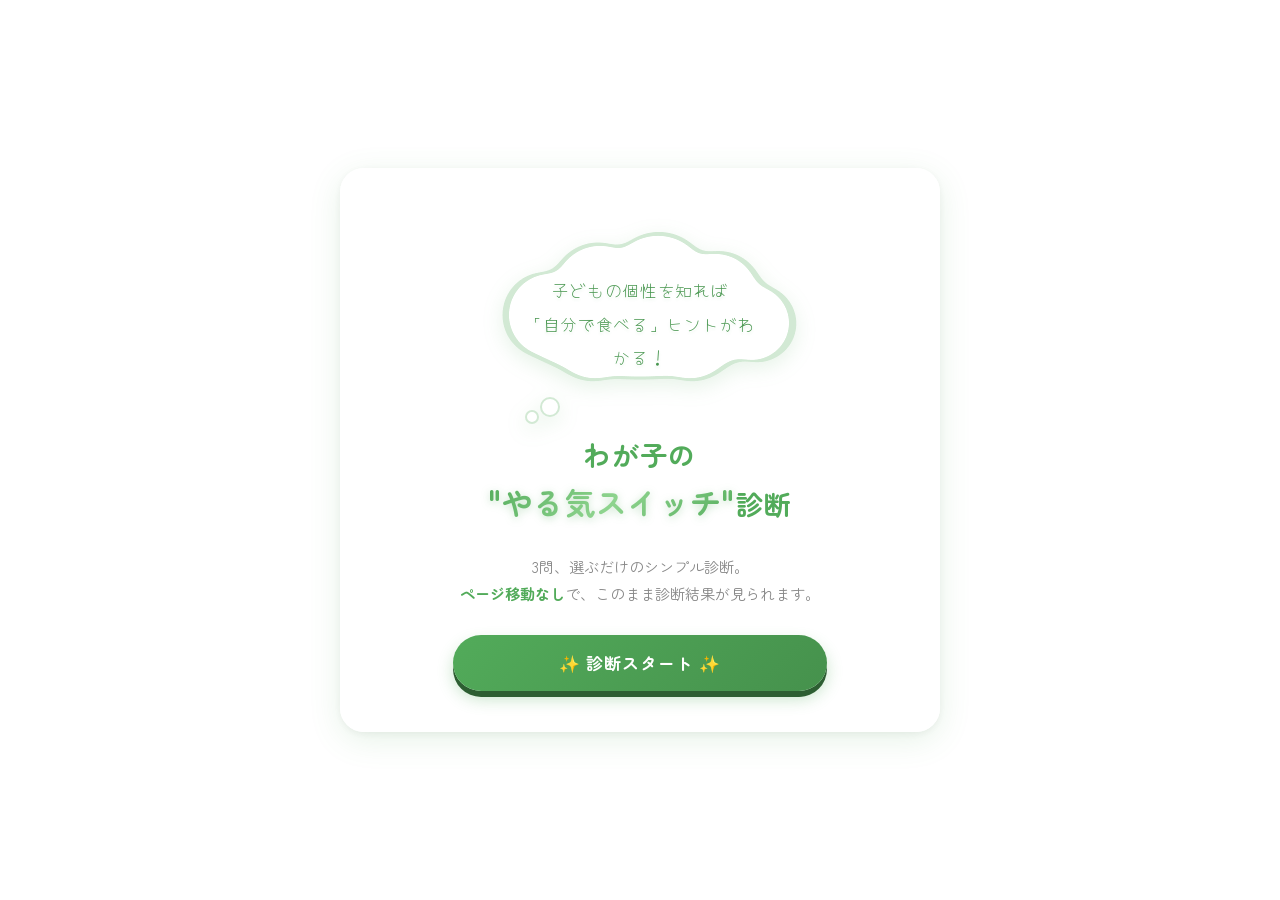
==== demo/b/index.html @ 5eb46812 "色を--coral連動に修正＋グリーンBデモ追加（雲文字も食育に）" ====
<!DOCTYPE html>
<html lang="ja">

<head>
    <meta charset="UTF-8">
    <meta name="viewport" content="width=device-width, initial-scale=1.0">
    <title>わが子の"やる気スイッチ"診断</title>
    <link rel="preconnect" href="https://fonts.googleapis.com">
    <link rel="preconnect" href="https://fonts.gstatic.com" crossorigin>
    <link href="https://fonts.googleapis.com/css2?family=Zen+Maru+Gothic:wght@400;700&family=Yomogi&display=swap" rel="stylesheet">
    <link rel="stylesheet" href="style.css">
</head>

<body>

    <div id="app">

        <!-- タイトル画面 -->
        <div id="screen-start">
            <div class="cloud-balloon">
                <svg class="cloud-svg" viewBox="0 0 320 200" xmlns="http://www.w3.org/2000/svg" aria-hidden="true">
                    <defs>
                        <filter id="goo">
                            <feGaussianBlur in="SourceGraphic" stdDeviation="7" result="blur" />
                            <feColorMatrix in="blur" mode="matrix"
                                values="1 0 0 0 0  0 1 0 0 0  0 0 1 0 0  0 0 0 22 -11" result="goo" />
                            <feComposite in="SourceGraphic" in2="goo" operator="atop" />
                        </filter>
                    </defs>
                    <!-- 思い出しっぽの小さな雲 -->
                    <circle class="cloud-dot" cx="70" cy="182" r="9" />
                    <circle class="cloud-dot" cx="52" cy="192" r="6" />
                    <!-- ピンクのふち -->
                    <g filter="url(#goo)" transform="translate(160,90) scale(1.05) translate(-160,-90)">
                        <ellipse cx="160" cy="110" rx="115" ry="42" fill="var(--cloud-fill)" />
                        <circle cx="70" cy="90" r="42" fill="var(--cloud-fill)" />
                        <circle cx="120" cy="66" r="46" fill="var(--cloud-fill)" />
                        <circle cx="178" cy="60" r="50" fill="var(--cloud-fill)" />
                        <circle cx="235" cy="72" r="44" fill="var(--cloud-fill)" />
                        <circle cx="272" cy="98" r="38" fill="var(--cloud-fill)" />
                        <circle cx="115" cy="108" r="46" fill="var(--cloud-fill)" />
                        <circle cx="210" cy="108" r="46" fill="var(--cloud-fill)" />
                    </g>
                    <!-- 白い本体 -->
                    <g filter="url(#goo)">
                        <ellipse cx="160" cy="110" rx="115" ry="42" fill="#ffffff" />
                        <circle cx="70" cy="90" r="42" fill="#ffffff" />
                        <circle cx="120" cy="66" r="46" fill="#ffffff" />
                        <circle cx="178" cy="60" r="50" fill="#ffffff" />
                        <circle cx="235" cy="72" r="44" fill="#ffffff" />
                        <circle cx="272" cy="98" r="38" fill="#ffffff" />
                        <circle cx="115" cy="108" r="46" fill="#ffffff" />
                        <circle cx="210" cy="108" r="46" fill="#ffffff" />
                    </g>
                </svg>
                <p id="intro-text"></p>
            </div>
            <div class="title-wrap">
                <h1 id="main-title">わが子の<br><span class="title-accent">"やる気スイッチ"</span>診断</h1>
                <div class="stars-container" id="stars-container"></div>
            </div>
            <p class="subtitle">
                3問、選ぶだけのシンプル診断。
                <br><strong>ページ移動なし</strong>で、このまま診断結果が見られます。</p>
            <button id="btn-start" class="btn-main">✨ 診断スタート ✨</button>
        </div>

        <!-- 質問画面 -->
        <div id="screen-quiz" class="hidden">
            <p id="question-number"></p>
            <div class="progress-bar"><div id="progress-fill"></div></div>
            <p id="question-text"></p>
            <div id="choices"></div>
        </div>

        <!-- 結果画面 -->
        <div id="screen-result" class="hidden">
            <div class="result-header">
                <p class="result-lead">あなたのお子さんの<br>やる気スイッチは…</p>
                <img id="result-img" src="" alt="" class="result-illust">
                <div class="result-badge">
                    <h2 id="result-type"></h2>
                </div>
            </div>
            <p class="result-maybe">…かもしれません！</p>
            <p id="result-description"></p>
            <div class="cta-banner">
                <p class="cta-lead" id="cta-lead"></p>
                <span class="cta-arrow">↓</span>
            </div>
            <div class="cta-section">
                <p class="cta-free">無料でできます！</p>
                <ul class="cta-list">
                    <li>やる気スイッチ診断フルバージョン<br><span>（＋5問で詳しい診断）</span></li>
                    <li>診断結果ごとの声かけ・対応のコツ</li>
                    <li id="cta-item3"></li>
                </ul>
                <p class="cta-limited" id="cta-limited"></p>
                <a id="btn-cta" href="#" target="_blank" class="btn-main btn-cta-style"></a>
            </div>
            <div class="offer-section" style="display:none">
                <h3 class="offer-heading" id="offer-heading"></h3>
                <ul class="offer-list" id="offer-list"></ul>
                <a id="btn-cta2" href="#" target="_blank" class="btn-main btn-cta-style"></a>
            </div>
            <div class="sparkles" id="sparkles"></div>
        </div>

    </div>

    <script src="script.js"></script>
</body>

</html>
---- demo/b/style.css ----
/* ============================================
   ★カラー設定★  クライアントの色は、この2行だけ変える
   --coral       = メインカラー（ボタン・見出し・帯・雲）
   --coral-light = 明るいアクセント（グラデ・光沢）
   ↓下の派生色は --coral から自動計算されるので触らなくてOK
   ============================================ */
:root {
    --coral: #52ab5a;
    --coral-light: #8ed48e;

    /* 濃い/影/薄い を --coral から自動生成 */
    --coral-deep:   color-mix(in srgb, var(--coral) 85%, #000);
    --coral-shadow: color-mix(in srgb, var(--coral) 55%, #000);
    --coral-mid:    color-mix(in srgb, var(--coral) 33%, #fff);
    --coral-pale:   color-mix(in srgb, var(--coral) 22%, #fff);
    --coral-paler:  color-mix(in srgb, var(--coral) 15%, #fff);
    --coral-bg2:    color-mix(in srgb, var(--coral) 12%, #fff);
    --coral-bg:     color-mix(in srgb, var(--coral) 6%,  #fff);
    --cloud-fill:   color-mix(in srgb, var(--coral) 26%, #fff);
    --cloud-text:   color-mix(in srgb, var(--coral) 88%, #000);
    /* 影（半透明） */
    --sh-weak:   color-mix(in srgb, var(--coral) 14%, transparent);
    --sh-mid:    color-mix(in srgb, var(--coral) 32%, transparent);
    --sh-strong: color-mix(in srgb, var(--coral) 55%, transparent);
}

* {
    margin: 0;
    padding: 0;
    box-sizing: border-box;
}

body {
    font-family: 'Zen Maru Gothic', 'Hiragino Kaku Gothic Pro', sans-serif;
    background: transparent;
    color: #333;
    min-height: 100vh;
    display: flex;
    justify-content: center;
    align-items: center;
    padding: 24px 16px;
}

#app {
    width: 80%;
    max-width: 600px;
    min-width: 280px;
    margin: 0 auto;
    text-align: center;
}

/* ========== カード共通 ========== */
#screen-start,
#screen-quiz,
#screen-result {
    background: rgba(255, 255, 255, 0.82);
    backdrop-filter: blur(12px);
    -webkit-backdrop-filter: blur(12px);
    border-radius: 24px;
    padding: 40px 32px;
    box-shadow: 0 8px 32px var(--sh-weak), 0 2px 8px rgba(0,0,0,0.06);
    border: 1.5px solid rgba(255, 255, 255, 0.7);
    position: relative;
    overflow: hidden;
}

/* ========== タイトル ========== */
.title-wrap {
    position: relative;
    margin-bottom: 20px;
}

h1 {
    font-size: 1.7rem;
    font-weight: 700;
    line-height: 1.7;
    color: var(--coral);
    letter-spacing: 0.05em;
}

.title-accent {
    display: inline-block;
    background: linear-gradient(135deg, var(--coral), var(--coral-light), var(--coral));
    -webkit-background-clip: text;
    -webkit-text-fill-color: transparent;
    background-clip: text;
    font-size: 1.9rem;
    font-weight: 700;
    filter: drop-shadow(0 2px 4px var(--sh-mid));
}

/* ホバーで★が飛ぶ */
.stars-container {
    position: absolute;
    top: 0;
    left: 0;
    width: 100%;
    height: 100%;
    pointer-events: none;
}

.star {
    position: absolute;
    font-size: 1rem;
    animation: fly-star 0.8s ease-out forwards;
    opacity: 0;
}

@keyframes fly-star {
    0% { transform: translate(0, 0) scale(0.5); opacity: 1; }
    100% { transform: translate(var(--dx), var(--dy)) scale(1.2); opacity: 0; }
}

/* もこもこ雲の吹き出し */
.cloud-balloon {
    position: relative;
    width: 92%;
    max-width: 320px;
    aspect-ratio: 320 / 200;
    margin: 16px auto 6px;
    display: flex;
    align-items: center;
    justify-content: center;
    cursor: default;
    transition: transform 0.4s ease;
    animation: float-idle 4s ease-in-out infinite;
}

.cloud-svg {
    position: absolute;
    inset: 0;
    width: 100%;
    height: 100%;
    filter: drop-shadow(0 6px 10px var(--sh-weak));
    z-index: 0;
}

.cloud-dot {
    fill: #ffffff;
    stroke: var(--cloud-fill);
    stroke-width: 2;
}

.cloud-balloon:hover {
    transform: translateY(-8px) scale(1.03);
}

@keyframes float-idle {
    0%, 100% { transform: translateY(0); }
    50% { transform: translateY(-5px); }
}

.cloud-balloon p {
    position: relative;
    z-index: 1;
    font-family: 'Yomogi', 'Zen Maru Gothic', sans-serif;
    font-size: 1.05rem;
    font-weight: 400;
    color: var(--cloud-text);
    line-height: 2;
    margin: 0;
    padding: 0 12%;
    white-space: pre-wrap;
    letter-spacing: 0.04em;
    text-shadow: 0 1px 0 #fff, 0 2px 3px var(--sh-weak);
}

.subtitle {
    font-size: 0.95rem;
    color: #888;
    margin: 24px 0 28px;
    line-height: 1.8;
}

.subtitle strong {
    color: var(--coral);
    font-weight: 700;
}

/* ========== ボタン共通 ========== */
.btn-main {
    display: block;
    width: 70%;
    margin: 0 auto;
    padding: 16px 20px;
    background: linear-gradient(135deg, var(--coral), var(--coral-deep));
    color: #fff;
    border: none;
    border-radius: 50px;
    font-size: 1.05rem;
    font-family: 'Zen Maru Gothic', sans-serif;
    font-weight: 700;
    cursor: pointer;
    text-decoration: none;
    letter-spacing: 0.05em;
    box-shadow: 0 6px 0 var(--coral-shadow), 0 8px 16px var(--sh-mid);
    transition: all 0.15s ease;
    position: relative;
}

.btn-main:hover {
    transform: translateY(-2px);
    box-shadow: 0 8px 0 var(--coral-shadow), 0 12px 20px var(--sh-strong);
}

.btn-main:active {
    transform: translateY(4px);
    box-shadow: 0 2px 0 var(--coral-shadow), 0 4px 8px var(--sh-mid);
}

/* ========== 質問画面 ========== */
#question-number {
    font-size: 1rem;
    font-weight: 700;
    color: var(--coral);
    margin-bottom: 12px;
    letter-spacing: 0.1em;
}

.progress-bar {
    width: 100%;
    height: 6px;
    background: var(--coral-paler);
    border-radius: 10px;
    margin-bottom: 24px;
    overflow: hidden;
}

#progress-fill {
    height: 100%;
    background: linear-gradient(90deg, var(--coral), var(--coral-light));
    border-radius: 10px;
    transition: width 0.4s ease;
}

#question-text {
    font-size: 1.05rem;
    font-weight: 700;
    line-height: 1.8;
    color: #444;
    margin-bottom: 24px;
}

/* 選択肢ボタン */
#choices {
    display: flex;
    flex-direction: column;
    gap: 28px;
}

.choice-btn {
    display: block;
    width: 100%;
    padding: 16px 20px;
    background: #fff;
    color: #555;
    border: 2px solid var(--coral-pale);
    border-radius: 16px;
    font-size: 0.95rem;
    font-family: 'Zen Maru Gothic', sans-serif;
    font-weight: 400;
    cursor: pointer;
    text-align: left;
    line-height: 1.7;
    transition: all 0.2s ease;
    box-shadow: 0 3px 0 var(--coral-pale);
}

.choice-btn:hover {
    border-color: var(--coral);
    background: var(--coral-bg);
    color: var(--coral);
    transform: translateY(-2px);
    box-shadow: 0 5px 0 var(--coral-pale), 0 6px 16px var(--sh-mid);
}

.choice-btn.selected {
    border-color: var(--coral);
    background: linear-gradient(135deg, var(--coral), var(--coral-deep));
    color: #fff;
    transform: scale(1.02);
    box-shadow: 0 4px 16px var(--sh-strong);
    animation: glow-pulse 0.4s ease;
}

@keyframes glow-pulse {
    0% { box-shadow: 0 0 0 rgba(224, 112, 96, 0); }
    50% { box-shadow: 0 0 20px var(--sh-strong); }
    100% { box-shadow: 0 4px 16px var(--sh-strong); }
}

/* ========== 結果画面 ========== */
#screen-result {
    animation: result-in 0.6s cubic-bezier(0.34, 1.56, 0.64, 1) both;
}

@keyframes result-in {
    0% { transform: scale(0.7) translateY(30px); opacity: 0; }
    100% { transform: scale(1) translateY(0); opacity: 1; }
}

.result-lead {
    font-size: 0.95rem;
    color: #999;
    margin-bottom: 20px;
    line-height: 1.8;
}

.result-badge {
    display: inline-block;
    background: linear-gradient(135deg, var(--coral-bg), var(--coral-bg2));
    border: 2px solid var(--coral-mid);
    border-radius: 20px;
    padding: 12px 28px;
    margin-bottom: 24px;
    position: relative;
    animation: badge-pop 0.5s 0.3s cubic-bezier(0.34, 1.56, 0.64, 1) both;
}

@keyframes badge-pop {
    0% { transform: scale(0.8); opacity: 0; }
    100% { transform: scale(1); opacity: 1; }
}

.result-illust {
    width: 100%;
    max-width: 340px;
    height: auto;
    display: block;
    margin: 0 auto 8px;
    animation: emoji-bounce 0.6s 0.5s ease both;
}

@keyframes emoji-bounce {
    0% { transform: translateY(-20px); opacity: 0; }
    60% { transform: translateY(4px); }
    100% { transform: translateY(0); opacity: 1; }
}

.result-maybe {
    font-size: 1rem;
    color: var(--coral);
    font-weight: 700;
    margin-bottom: 16px;
    animation: fade-up 0.5s 0.5s ease both;
}

.cta-section {
    background: linear-gradient(135deg, var(--coral-bg), var(--coral-bg2));
    border: 2px solid var(--coral-mid);
    border-radius: 16px;
    padding: 20px;
    margin-top: 20px;
    animation: fade-up 0.5s 1s ease both;
}

.cta-lead {
    font-size: 0.95rem;
    color: #8a5a50;
    font-weight: 600;
    line-height: 1.7;
    margin-bottom: 14px;
    white-space: pre-line;
}

/* ===== 問いかけの波線帯 ===== */
.cta-banner {
    position: relative;
    background: var(--coral);
    color: #fff;
    margin: 28px -32px 0;
    padding: 42px 28px 34px;
    text-align: center;
}

.cta-banner::before {
    content: "";
    position: absolute;
    left: 0; right: 0; top: 0;
    height: 16px;
    background: url("data:image/svg+xml,%3Csvg%20xmlns='http://www.w3.org/2000/svg'%20viewBox='0%200%20100%2016'%20preserveAspectRatio='none'%3E%3Cpath%20fill='%23ffffff'%20d='M0,0%20H100%20V8%20C75,16%2075,4%2050,8%20C25,12%2025,2%200,8%20Z'/%3E%3C/svg%3E") repeat-x;
    background-size: 100px 16px;
}

.cta-banner::after {
    content: "";
    position: absolute;
    left: 0; right: 0; bottom: 0;
    height: 16px;
    background: url("data:image/svg+xml,%3Csvg%20xmlns='http://www.w3.org/2000/svg'%20viewBox='0%200%20100%2016'%20preserveAspectRatio='none'%3E%3Cpath%20fill='%23ffffff'%20d='M0,16%20H100%20V8%20C75,0%2075,12%2050,8%20C25,4%2025,14%200,8%20Z'/%3E%3C/svg%3E") repeat-x;
    background-size: 100px 16px;
}

.cta-banner .cta-lead {
    color: #fff;
    font-size: 1.02rem;
    margin-bottom: 6px;
    position: relative;
    z-index: 1;
}

.cta-arrow {
    display: block;
    color: #fff;
    font-size: 1.4rem;
    font-weight: 700;
    line-height: 1;
    animation: arrow-bounce 1.2s ease-in-out infinite;
}

@keyframes arrow-bounce {
    0%, 100% { transform: translateY(0); }
    50% { transform: translateY(6px); }
}

.cta-free {
    display: flex;
    align-items: center;
    justify-content: center;
    gap: 16px;
    font-size: 1.4rem;
    font-weight: 700;
    color: var(--coral);
    margin-bottom: 16px;
    letter-spacing: 0.05em;
    animation: badge-pop 0.4s ease both;
}

/* ＼ ／ の斜め線（両手を上げる） */
.cta-free::before,
.cta-free::after {
    content: "";
    width: 4px;
    height: 32px;
    background: linear-gradient(to bottom, var(--coral-light), var(--coral));
    border-radius: 4px;
    flex-shrink: 0;
    transform-origin: bottom center;
}

.cta-free::before {
    animation: swing-left 1.4s ease-in-out infinite;
}

.cta-free::after {
    animation: swing-right 1.4s ease-in-out infinite;
}

@keyframes swing-left {
    0%, 100% { transform: rotate(-18deg); }
    50% { transform: rotate(-28deg); }
}

@keyframes swing-right {
    0%, 100% { transform: rotate(18deg); }
    50% { transform: rotate(28deg); }
}

.cta-list {
    list-style: none;
    text-align: left;
    margin-bottom: 16px;
}

.cta-list li {
    font-size: 0.95rem;
    font-weight: 700;
    color: #444;
    padding: 10px 0 10px 32px;
    border-bottom: 1px dashed var(--coral-pale);
    position: relative;
    line-height: 1.6;
}

.cta-list li:last-child {
    border-bottom: none;
}

.cta-list li::before {
    content: "✅";
    position: absolute;
    left: 0;
    top: 10px;
}

.cta-list li span {
    font-size: 0.8rem;
    font-weight: 400;
    color: #aaa;
}

.cta-limited {
    font-size: 0.8rem;
    color: var(--coral);
    background: var(--coral-bg);
    border: 1px solid var(--coral-mid);
    border-radius: 8px;
    padding: 8px 12px;
    margin-bottom: 16px;
    line-height: 1.7;
}

.btn-cta-style {
    background: linear-gradient(135deg, #06c755, #05a847);
    box-shadow: 0 6px 0 #048038, 0 8px 16px rgba(6, 199, 85, 0.3);
}

.btn-cta-style:hover {
    box-shadow: 0 8px 0 #048038, 0 12px 20px rgba(6, 199, 85, 0.4);
}

.btn-cta-style:active {
    box-shadow: 0 2px 0 #048038;
}

h2 {
    font-size: 1.5rem;
    font-weight: 700;
    background: linear-gradient(135deg, var(--coral), var(--coral-deep));
    -webkit-background-clip: text;
    -webkit-text-fill-color: transparent;
    background-clip: text;
    line-height: 1.5;
}

#result-description {
    font-size: 0.95rem;
    line-height: 1.9;
    color: #555;
    margin-bottom: 24px;
    text-align: left;
    background: #fafafa;
    border-radius: 12px;
    padding: 16px;
    white-space: pre-wrap;
    animation: fade-up 0.5s 0.6s ease both;
}

#result-description strong {
    color: var(--coral);
    font-weight: 700;
}

@keyframes fade-up {
    0% { transform: translateY(16px); opacity: 0; }
    100% { transform: translateY(0); opacity: 1; }
}

.result-teaser {
    font-size: 0.9rem;
    color: #aaa;
    margin-bottom: 16px;
    line-height: 1.8;
    animation: fade-up 0.5s 0.8s ease both;
}

.btn-line-style {
    background: linear-gradient(135deg, #06c755, #05a847);
    box-shadow: 0 6px 0 #048038, 0 8px 16px rgba(6, 199, 85, 0.3);
    animation: fade-up 0.5s 1s ease both;
}

.btn-line-style:hover {
    box-shadow: 0 8px 0 #048038, 0 12px 20px rgba(6, 199, 85, 0.4);
}

.btn-line-style:active {
    box-shadow: 0 2px 0 #048038;
}

/* キラキラ */
.sparkles {
    position: absolute;
    top: 0;
    left: 0;
    width: 100%;
    height: 100%;
    pointer-events: none;
}

.sparkle {
    position: absolute;
    font-size: 1.2rem;
    animation: sparkle-float 1.5s ease-out forwards;
    opacity: 0;
}

@keyframes sparkle-float {
    0% { transform: translate(0, 0) scale(0); opacity: 1; }
    50% { opacity: 1; }
    100% { transform: translate(var(--dx), var(--dy)) scale(1.5); opacity: 0; }
}

/* ========== ユーティリティ ========== */
.hidden {
    display: none;
}

/* 結果タイプ名の改行制御：PCでは改行しない */
.br-sp {
    display: none;
}

/* ========== スマホ対応 ========== */
@media (max-width: 600px) {
    #app {
        width: 94%;
    }
    #screen-start,
    #screen-quiz,
    #screen-result {
        padding: 32px 20px;
    }
    h1 {
        font-size: 1.4rem;
        letter-spacing: 0.02em;
        line-height: 1.6;
    }
    .title-accent {
        font-size: 1.55rem;
    }
    /* 雲の中に文字を収める */
    .cloud-balloon {
        width: 96%;
        max-width: 300px;
        aspect-ratio: 320 / 220;
    }
    .cloud-balloon p {
        font-size: 0.92rem;
        line-height: 1.65;
        padding: 0 15%;
    }
    /* 濃ピンク帯：カード余白(20px)に合わせて端まで */
    .cta-banner {
        margin-left: -20px;
        margin-right: -20px;
    }
    /* 結果タイプ名：スマホでは「〇〇」の後で改行 */
    .br-sp {
        display: inline;
    }
}
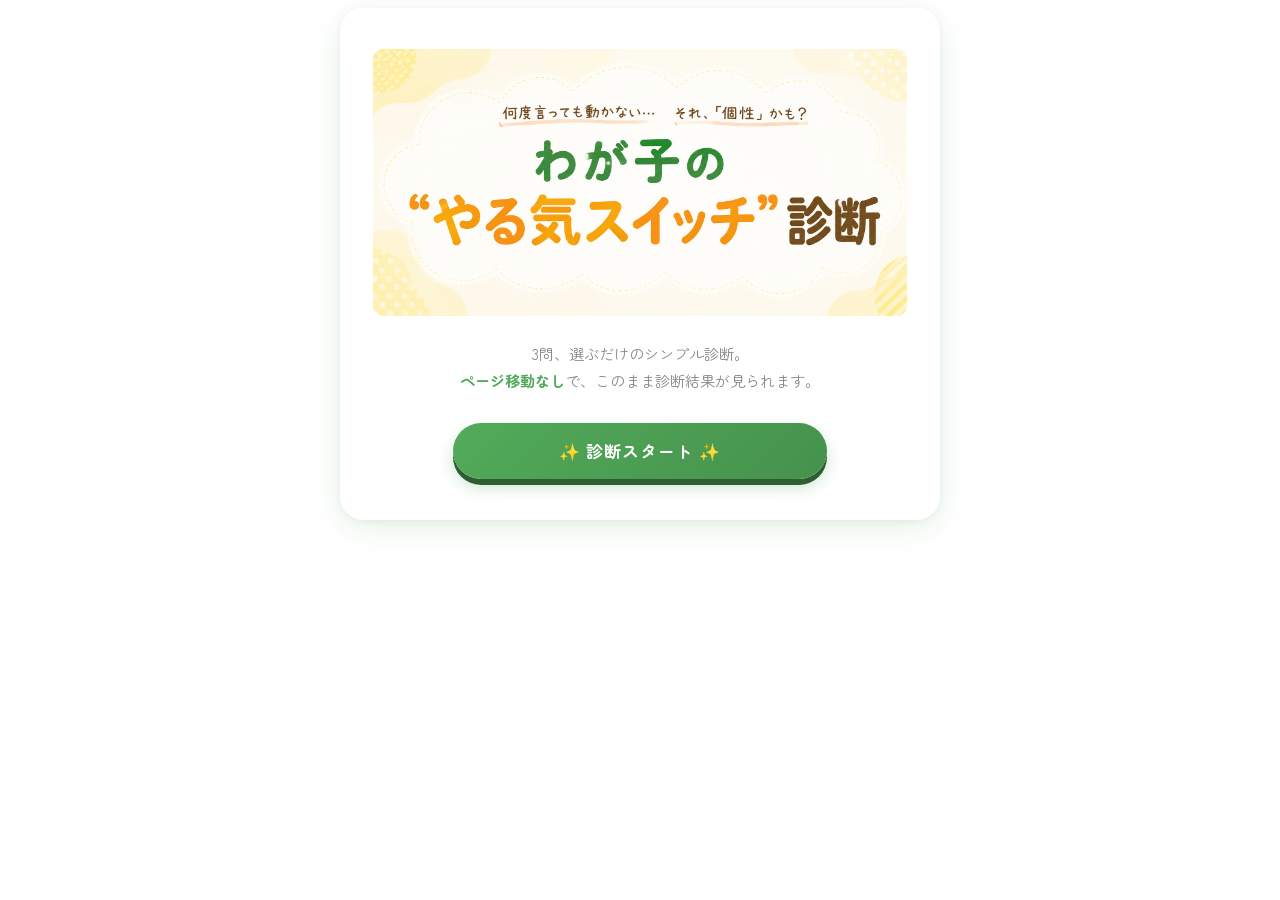
==== commit b8ba4d26: "診断をバナー化＋埋め込み馴染ませ＋A/Bデモ公開版を更新" ====
--- a/demo/b/index.html
+++ b/demo/b/index.html
@@ -17,48 +17,7 @@
 
         <!-- タイトル画面 -->
         <div id="screen-start">
-            <div class="cloud-balloon">
-                <svg class="cloud-svg" viewBox="0 0 320 200" xmlns="http://www.w3.org/2000/svg" aria-hidden="true">
-                    <defs>
-                        <filter id="goo">
-                            <feGaussianBlur in="SourceGraphic" stdDeviation="7" result="blur" />
-                            <feColorMatrix in="blur" mode="matrix"
-                                values="1 0 0 0 0  0 1 0 0 0  0 0 1 0 0  0 0 0 22 -11" result="goo" />
-                            <feComposite in="SourceGraphic" in2="goo" operator="atop" />
-                        </filter>
-                    </defs>
-                    <!-- 思い出しっぽの小さな雲 -->
-                    <circle class="cloud-dot" cx="70" cy="182" r="9" />
-                    <circle class="cloud-dot" cx="52" cy="192" r="6" />
-                    <!-- ピンクのふち -->
-                    <g filter="url(#goo)" transform="translate(160,90) scale(1.05) translate(-160,-90)">
-                        <ellipse cx="160" cy="110" rx="115" ry="42" fill="var(--cloud-fill)" />
-                        <circle cx="70" cy="90" r="42" fill="var(--cloud-fill)" />
-                        <circle cx="120" cy="66" r="46" fill="var(--cloud-fill)" />
-                        <circle cx="178" cy="60" r="50" fill="var(--cloud-fill)" />
-                        <circle cx="235" cy="72" r="44" fill="var(--cloud-fill)" />
-                        <circle cx="272" cy="98" r="38" fill="var(--cloud-fill)" />
-                        <circle cx="115" cy="108" r="46" fill="var(--cloud-fill)" />
-                        <circle cx="210" cy="108" r="46" fill="var(--cloud-fill)" />
-                    </g>
-                    <!-- 白い本体 -->
-                    <g filter="url(#goo)">
-                        <ellipse cx="160" cy="110" rx="115" ry="42" fill="#ffffff" />
-                        <circle cx="70" cy="90" r="42" fill="#ffffff" />
-                        <circle cx="120" cy="66" r="46" fill="#ffffff" />
-                        <circle cx="178" cy="60" r="50" fill="#ffffff" />
-                        <circle cx="235" cy="72" r="44" fill="#ffffff" />
-                        <circle cx="272" cy="98" r="38" fill="#ffffff" />
-                        <circle cx="115" cy="108" r="46" fill="#ffffff" />
-                        <circle cx="210" cy="108" r="46" fill="#ffffff" />
-                    </g>
-                </svg>
-                <p id="intro-text"></p>
-            </div>
-            <div class="title-wrap">
-                <h1 id="main-title">わが子の<br><span class="title-accent">"やる気スイッチ"</span>診断</h1>
-                <div class="stars-container" id="stars-container"></div>
-            </div>
+            <img class="hero-banner" id="hero-banner" src="" alt="診断">
             <p class="subtitle">
                 3問、選ぶだけのシンプル診断。
                 <br><strong>ページ移動なし</strong>で、このまま診断結果が見られます。</p>
--- a/demo/b/style.css
+++ b/demo/b/style.css
@@ -34,11 +34,10 @@
     font-family: 'Zen Maru Gothic', 'Hiragino Kaku Gothic Pro', sans-serif;
     background: transparent;
     color: #333;
-    min-height: 100vh;
     display: flex;
     justify-content: center;
-    align-items: center;
-    padding: 24px 16px;
+    align-items: flex-start;
+    padding: 8px 16px;
 }
 
 #app {
@@ -640,3 +639,30 @@
         display: inline;
     }
 }
+
+/* ========== 埋め込み(iframe)時：カード感を消してLPに溶け込ませる ========== */
+.embedded body {
+    padding: 0 0 28px;
+}
+.embedded #app {
+    width: 90vw;
+    max-width: 900px;
+}
+.embedded #screen-start,
+.embedded #screen-quiz,
+.embedded #screen-result {
+    box-shadow: none;
+    border: none;
+    background: transparent;
+    backdrop-filter: none;
+    -webkit-backdrop-filter: none;
+    padding: 16px 12px;
+}
+
+/* トップのバナー画像（雲・タイトルの代わり） */
+.hero-banner {
+    display: block;
+    width: 100%;
+    margin: 0 auto 14px;
+    border-radius: 10px;
+}
